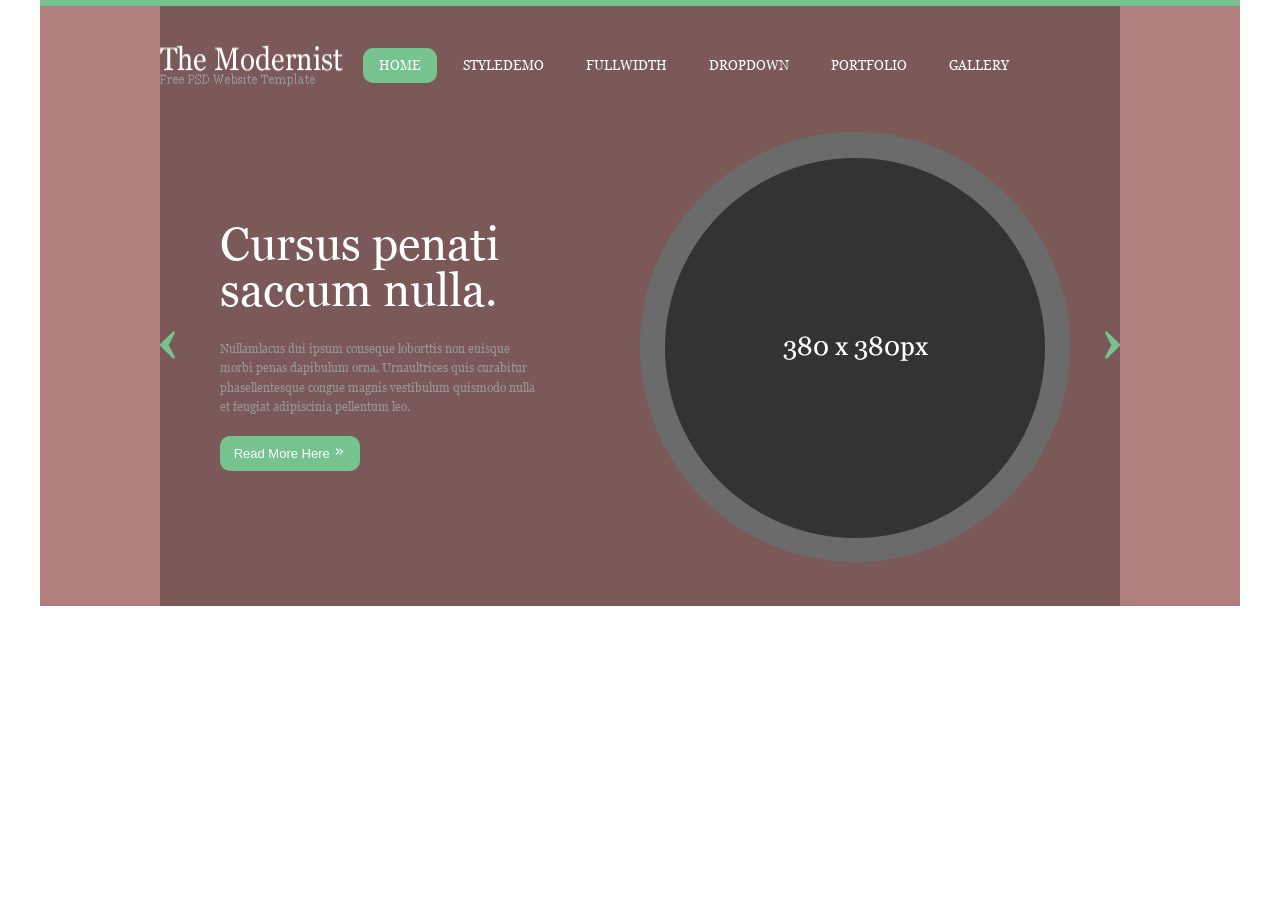
==== index.html @ 9c1d17bd "First Base" ====
<!doctype html>
<html lang="en">
  <head>
    <meta charset="UTF-8" />
    <meta name="viewport" content="width=device-width, initial-scale=1.0" />
    <title>Day07_08 | PC Template 01</title>
    <!-- reset.css link  -->
    <link rel="stylesheet" href="css/reset.css" />
    <!-- style.css link  -->
    <link rel="stylesheet" href="css/style.css" />
  </head>
  <body>
    <div class="wrapper">
      <div class="first-view container-lg">
        <header class="header-section d-flex">
          <!-- <h1 class="header__ttl">
            The Modernist
            <span class="header__sec-ttl"> Free PSD Website Template</span>
          </h1> -->
          <img src="img/export01.png" class="header-img" alt="" />
          <nav class="top-nav">
            <ul class="nav-items d-flex space-between">
              <li class="nav-item nav-btn">
                <a href="#" class="nav-link">Home</a>
              </li>
              <li class="nav-item">
                <a href="" class="nav-link">StyleDemo</a>
              </li>
              <li class="nav-item">
                <a href="" class="nav-link">FullWidth</a>
              </li>
              <li class="nav-item"><a href="" class="nav-link">DropDown</a></li>
              <li class="nav-item">
                <a href="" class="nav-link">Portfolio</a>
              </li>
              <li class="nav-item"><a href="" class="nav-link">Gallery</a></li>
            </ul>
          </nav>
        </header>
        <main class="main-section d-flex item-center space-between">
          <div class="main__left d-flex item-center">
            <span class="main_ll left-arrow">
              <img src="img/ico_left_arrow.png" alt="left chavron icon" />
            </span>
            <div class="main__lr">
              <h2 class="main__lr__ttl">Cursus penati saccum nulla.</h2>
              <p class="main__lr__des">
                Nullamlacus dui ipsum conseque loborttis non euisque morbi penas
                dapibulum orna. Urnaultrices quis curabitur phasellentesque
                congue magnis vestibulum quismodo nulla et feugiat adipiscinia
                pellentum leo.
              </p>
              <button class="rd-btn item-center">
                Read More Here
                <span>
                  <svg
                    xmlns="http://www.w3.org/2000/svg"
                    viewBox="0 -960 960 960"
                    class="rd__icon"
                  >
                    <path
                      d="M383-480 200-664l56-56 240 240-240 240-56-56 183-184Zm264 0L464-664l56-56 240 240-240 240-56-56 183-184Z"
                    />
                  </svg>
                </span>
              </button>
            </div>
          </div>
          <div class="main__right d-flex space-between item-center">
            <img
              src="img/img_380_transparent.png"
              alt="380*380 circle image with transparent background"
              class="main__right-img"
            />
            <span class="right-arrow txt-right">
              <img src="img/ico_right_arrow.png" alt="right chavron icon" />
            </span>
          </div>
        </main>
      </div>
    </div>
  </body>
</html>
---- css/style.css ----
:root {
  --bg-primary-color: #b27f7f;
  --bg-secondary-color: #7c5959;
  --border-primary-color: #76c38f;
  --text-primary-color: #ffffff;
  --text-secondary-color: #979797;
  --btn-primary-color: #76c38f;
}
@font-face {
  font-family: "Georgia";
  src: url("../fonts/Georgia.ttf") format("truetype");
  font-weight: normal;
  font-style: normal;
}
* {
  box-sizing: border-box;
}
/* common class  */
.d-flex {
  display: flex;
}
.item-center {
  align-items: center;
}

.space-between {
  justify-content: space-between;
}
.flex-start {
  justify-content: flex-start;
}
.txt-center {
  text-align: center;
}
.txt-right {
  text-align: end;
}
.nav-btn {
  border-radius: 10px;
  background-color: var(--btn-primary-color);
}

.wrapper {
  width: 1200px;
  margin: auto;
  font-family: "Georgia", sans-serif;
  background-color: var(--bg-primary-color);
  border-top: 6px solid var(--border-primary-color);
}
.container-lg {
  width: 960px;
  margin: 0 auto;
}

.wrapper .first-view {
  /* height: 600px; */
  margin: 0 auto;
  padding-top: 40px;
  background-color: var(--bg-secondary-color);
}
.first-view .header-section {
  /* width: 960px; */
  /* height: 80px; */
  padding: 0;
  margin: 0 auto;
}

.header-section .header__ttl {
  font-size: 28px;
  line-height: 28px;
  height: 40px;
  color: var(--text-primary-color);
}

.header-section .header__sec-ttl {
  text-indent: 0;
  font-size: 12px;
  line-height: 11px;
  color: var(--text-secondary-color);
  display: block;
}
.header-img {
  margin-top: -1.5px;
}
.top-nav {
  background-color: transparent;
  height: 40px;
}

ul.nav-items {
  font-size: 13px;
  margin-top: 2px;
  margin-left: 10px;
  height: 35px;
  text-transform: uppercase;
  color: var(--text-primary-color);
}
.nav-items .nav-item {
  display: flex;
  justify-content: center;
  align-items: center;
  margin-left: 10px;
}
.nav-items .nav-item .nav-link {
  padding: 0px 16px;
  text-decoration: none;
  color: var(--text-primary-color);
}
.nav-items .nav-item:hover {
  border-radius: 10px;
  background-color: var(--btn-primary-color);
}

/* main view  */
.main-section {
  width: 960px;
  height: 520px;
}
.main__left {
  width: 50%;
}
.main__lr {
  width: 320px;
}
.main__lr__ttl {
  font-size: 46px;
  line-height: 46px;
  color: var(--text-primary-color);
}
.main__lr__des {
  font-size: 12px;
  line-height: 19.2px;
  margin-top: 26px;
  color: var(--text-secondary-color);
}
.main__right {
  width: 50%;
}
.main__right-img {
  /* width: 380px;
  height: 380px; */
}
.right-arrow,
.left-arrow {
  width: 60px;
}

.rd-btn {
  font-size: 13px;
  background-color: var(--border-primary-color);
  margin-top: 20px;
  height: 35px;
  width: 140px;
  color: var(--text-primary-color);
  border: none;
  border-radius: 10px;
}

.rd__icon {
  fill: var(--text-primary-color);
  width: 13px;
  /* padding-top: 10px; */
}
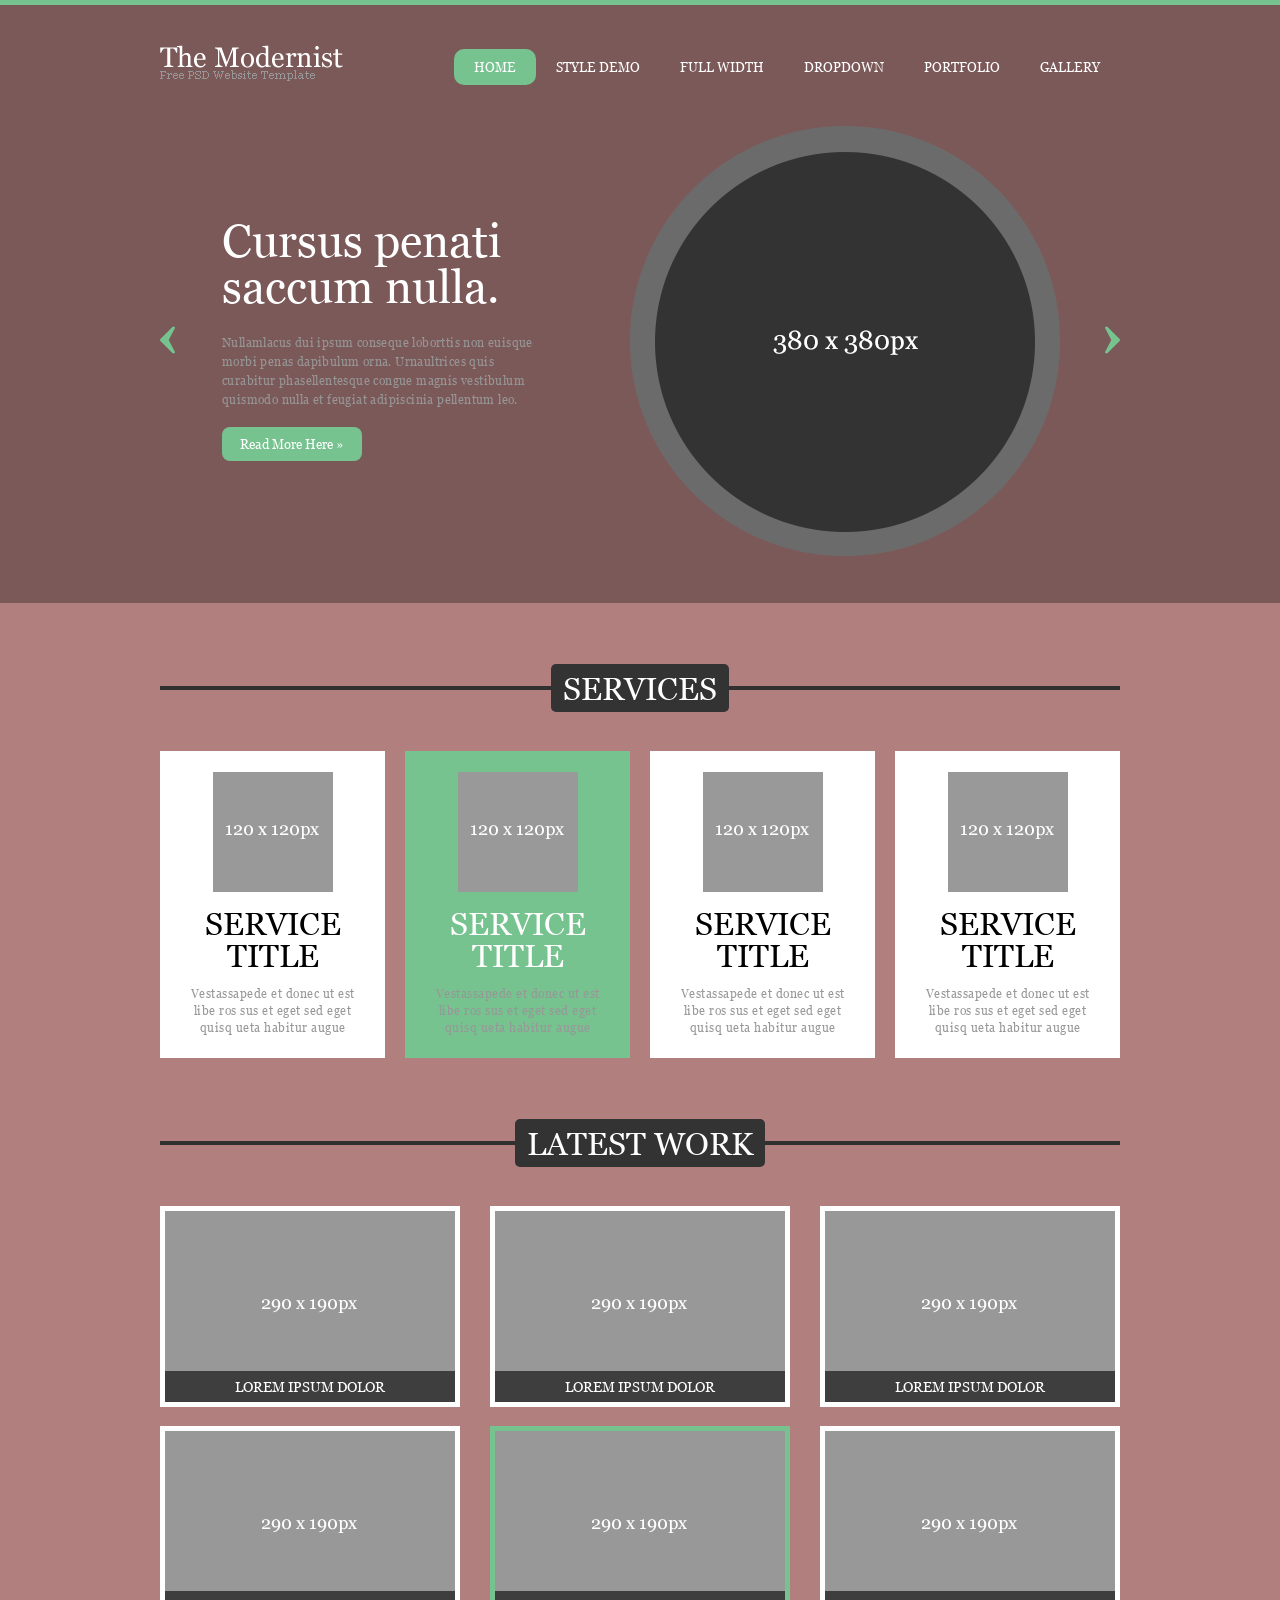
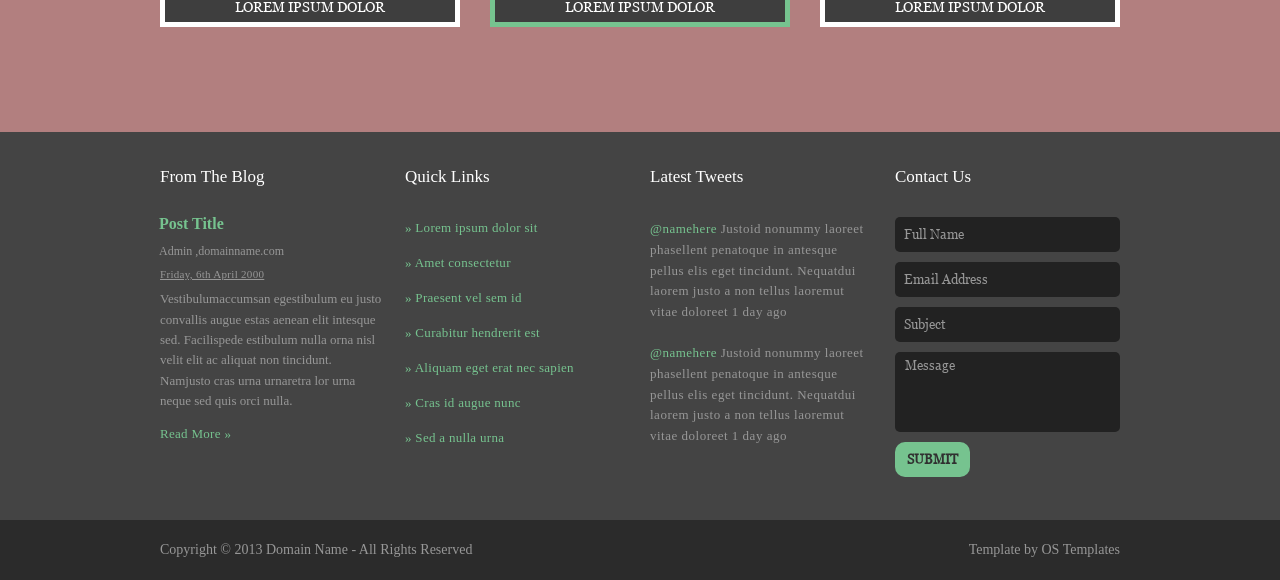
==== commit 841301fb: "modify 01" ====
--- a/index.html
+++ b/index.html
@@ -1,83 +1,207 @@
 <!doctype html>
 <html lang="en">
-  <head>
-    <meta charset="UTF-8" />
-    <meta name="viewport" content="width=device-width, initial-scale=1.0" />
-    <title>Day07_08 | PC Template 01</title>
-    <!-- reset.css link  -->
-    <link rel="stylesheet" href="css/reset.css" />
-    <!-- style.css link  -->
-    <link rel="stylesheet" href="css/style.css" />
-  </head>
-  <body>
-    <div class="wrapper">
-      <div class="first-view container-lg">
-        <header class="header-section d-flex">
-          <!-- <h1 class="header__ttl">
-            The Modernist
-            <span class="header__sec-ttl"> Free PSD Website Template</span>
-          </h1> -->
-          <img src="img/export01.png" class="header-img" alt="" />
-          <nav class="top-nav">
-            <ul class="nav-items d-flex space-between">
-              <li class="nav-item nav-btn">
-                <a href="#" class="nav-link">Home</a>
-              </li>
-              <li class="nav-item">
-                <a href="" class="nav-link">StyleDemo</a>
-              </li>
-              <li class="nav-item">
-                <a href="" class="nav-link">FullWidth</a>
-              </li>
-              <li class="nav-item"><a href="" class="nav-link">DropDown</a></li>
-              <li class="nav-item">
-                <a href="" class="nav-link">Portfolio</a>
-              </li>
-              <li class="nav-item"><a href="" class="nav-link">Gallery</a></li>
-            </ul>
-          </nav>
-        </header>
-        <main class="main-section d-flex item-center space-between">
-          <div class="main__left d-flex item-center">
-            <span class="main_ll left-arrow">
-              <img src="img/ico_left_arrow.png" alt="left chavron icon" />
-            </span>
-            <div class="main__lr">
-              <h2 class="main__lr__ttl">Cursus penati saccum nulla.</h2>
-              <p class="main__lr__des">
-                Nullamlacus dui ipsum conseque loborttis non euisque morbi penas
-                dapibulum orna. Urnaultrices quis curabitur phasellentesque
-                congue magnis vestibulum quismodo nulla et feugiat adipiscinia
-                pellentum leo.
-              </p>
-              <button class="rd-btn item-center">
-                Read More Here
-                <span>
-                  <svg
-                    xmlns="http://www.w3.org/2000/svg"
-                    viewBox="0 -960 960 960"
-                    class="rd__icon"
-                  >
-                    <path
-                      d="M383-480 200-664l56-56 240 240-240 240-56-56 183-184Zm264 0L464-664l56-56 240 240-240 240-56-56 183-184Z"
-                    />
-                  </svg>
-                </span>
-              </button>
-            </div>
-          </div>
-          <div class="main__right d-flex space-between item-center">
-            <img
-              src="img/img_380_transparent.png"
-              alt="380*380 circle image with transparent background"
-              class="main__right-img"
-            />
-            <span class="right-arrow txt-right">
-              <img src="img/ico_right_arrow.png" alt="right chavron icon" />
-            </span>
-          </div>
-        </main>
-      </div>
+
+<head>
+  <meta charset="UTF-8" />
+  <meta name="viewport" content="width=device-width, initial-scale=1.0" />
+  <title>Day 07&08 | PC Template 01</title>
+  <link rel="stylesheet" href="css/reset.css" />
+  <link rel="stylesheet" href="css/style.css" />
+</head>
+
+<body>
+  <header class="header-sec container-lg ">
+    <img class="" src="img/img_logo.png" alt="Logo Image" />
+    <!-- <nav class="top-nav"> -->
+    <ul class="nav-items">
+      <li class="nav-item">
+        <a href="" class="nav-link active">Home</a>
+      </li>
+      <li class="nav-item">
+        <a href="" class="nav-link">style demo</a>
+      </li>
+      <li class="nav-item">
+        <a href="" class="nav-link">full width</a>
+      </li>
+      <li class="nav-item"><a href="" class="nav-link">dropdown</a></li>
+      <li class="nav-item">
+        <a href="" class="nav-link">portfolio</a>
+      </li>
+      <li class="nav-item"><a href="" class="nav-link">gallery</a></li>
+    </ul>
+    <!-- </nav> -->
+    <div class="menu-bar">
+      <span></span>
+      <span></span>
+      <span></span>
     </div>
-  </body>
-</html>
+  </header><!-- .header-sec -->
+  <main class="main-visual">
+    <section class="banner container-lg d-flex align-items-center  ">
+      <div class="banner__lt">
+        <h3 class="banner__ttl">Cursus penati saccum nulla.</h3>
+        <p class="banner__des">
+          Nullamlacus dui ipsum conseque loborttis non euisque morbi penas
+          dapibulum orna. Urnaultrices quis curabitur phasellentesque
+          congue magnis vestibulum quismodo nulla et feugiat adipiscinia
+          pellentum leo.
+
+        </p>
+        <button class="banner__btn">Read More Here </button>
+      </div>
+      <div class="banner__rt">
+        <img class="banner__img" src="img/img_banner.png" alt="img_banner" width="430" height="430" />
+      </div>
+    </section> <!-- banner section -->
+    <section class="bg-primary">
+      <div class="container-lg">
+        <div class="cmn__ttl ">
+          <h3>SERVICES </h3>
+        </div>
+        <div class="services d-flex ">
+          <div class="service-card">
+            <img src="img/img_service.png" alt="service image" width="120" height="120" />
+            <h4 class="service-ttl">Service Title</h4>
+            <p class="service-des">
+              Vestassapede et donec ut est libe ros sus et eget sed eget quisq
+              ueta habitur augue
+            </p>
+          </div>
+          <div class="service-card active">
+            <img src="img/img_service.png" alt="service image" width="120" height="120" />
+            <h4 class="service-ttl">Service Title</h4>
+            <p class="service-des">
+              Vestassapede et donec ut est libe ros sus et eget sed eget quisq
+              ueta habitur augue
+            </p>
+          </div>
+          <div class="service-card">
+            <img src="img/img_service.png" alt="service image" width="120" height="120" />
+            <h4 class="service-ttl">Service Title</h4>
+            <p class="service-des">
+              Vestassapede et donec ut est libe ros sus et eget sed eget quisq
+              ueta habitur augue
+            </p>
+          </div>
+          <div class="service-card">
+            <img src="img/img_service.png" alt="service image" width="120" height="120" />
+            <h4 class="service-ttl">Service Title</h4>
+            <p class="service-des">
+              Vestassapede et donec ut est libe ros sus et eget sed eget quisq
+              ueta habitur augue
+            </p>
+          </div>
+
+
+        </div>
+      </div>
+    </section> <!-- service container -->
+    <section class="bg-primary">
+      <div class="container-lg">
+        <div class="cmn__ttl">
+          <h3>LATEST wORK </h3>
+        </div>
+        <div class="works d-flex align-items-center  ">
+          <div class="work-card">
+            <img src="img/img_work.png" alt="work image" />
+            <p class="work-des">Lorem ipsum dolor</p>
+          </div>
+          <div class="work-card">
+            <img src="img/img_work.png" alt="work image" />
+            <p class="work-des">Lorem ipsum dolor</p>
+          </div>
+          <div class="work-card">
+            <img src="img/img_work.png" alt="work image" />
+            <p class="work-des">Lorem ipsum dolor</p>
+          </div>
+          <div class="work-card">
+            <img src="img/img_work.png" alt="work image" />
+            <p class="work-des">Lorem ipsum dolor</p>
+          </div>
+          <div class="work-card active">
+            <img src="img/img_work.png" alt="work image" />
+            <p class="work-des">Lorem ipsum dolor</p>
+          </div>
+          <div class="work-card">
+            <img src="img/img_work.png" alt="work image" />
+            <p class="work-des">Lorem ipsum dolor</p>
+          </div>
+        </div>
+      </div>
+    </section> <!-- work section -->
+  </main> <!-- .main-visual -->
+  <footer class="bg-footer">
+    <div class="footer-sec container-lg d-flex space-between">
+      <div class="footer__item">
+        <h3 class="ft__ttl">From The Blog</h3>
+        <h4 class="ft__sec-ttl">Post Title</h4>
+        <h5 class="ft__mail">Admin <span>,domainname.com</span></h5>
+        <a href="" class="ft__date">Friday, 6th April 2000</a>
+        <p class="ft__des">
+          Vestibulumaccumsan egestibulum eu justo convallis augue estas aenean
+          elit intesque sed. Facilispede estibulum nulla orna nisl velit elit
+          ac aliquat non tincidunt. Namjusto cras urna urnaretra lor urna
+          neque sed quis orci nulla.
+        </p>
+        <a href="" class="rd-more-link">Read More </a>
+      </div>
+      <div class="footer__item">
+        <h3 class="ft__ttl">Quick Links</h3>
+        <ul class="quick-links">
+          <li class="quick-link">
+            <a href=""> Lorem ipsum dolor sit </a>
+          </li>
+          <li class="quick-link"><a href=""> Amet consectetur</a></li>
+          <li class="quick-link"><a href=""> Praesent vel sem id</a></li>
+          <li class="quick-link"><a href=""> Curabitur hendrerit est</a></li>
+          <li class="quick-link">
+            <a href=""> Aliquam eget erat nec sapien</a>
+          </li>
+          <li class="quick-link"><a href=""> Cras id augue nunc</a></li>
+          <li class="quick-link"><a href=""> Sed a nulla urna</a></li>
+        </ul>
+      </div>
+      <div class="footer__item">
+        <h3 class="ft__ttl">Latest Tweets</h3>
+        <div class="tweet-container">
+          <p class="tweet-des">
+            <a href="" class="tweet__link">@namehere</a>
+            Justoid nonummy laoreet phasellent penatoque in antesque pellus
+            elis eget tincidunt. Nequatdui laorem justo a non tellus laoremut
+            vitae doloreet 1 day ago
+          </p>
+          <p class="tweet-des">
+            <a href="" class="tweet__link">@namehere</a>
+            Justoid nonummy laoreet phasellent penatoque in antesque pellus
+            elis eget tincidunt. Nequatdui laorem justo a non tellus laoremut
+            vitae doloreet 1 day ago
+          </p>
+        </div>
+      </div>
+      <div class="footer__item">
+        <h3 class="ft__ttl">Contact Us</h3>
+        <form action="" class="contact-form">
+          <input type="text" class="cmn__input" name="fullname" id="" placeholder="Full Name" />
+          <input type="email" class="cmn__input" name="email" id="" placeholder="Email Address" />
+          <input type="text" class="cmn__input" name="subject" id="" placeholder="Subject" />
+          <textarea name="message" class="cmn__textarea" rows="2" placeholder="Message"></textarea>
+          <button type="submit" class="sub-btn">Submit</button>
+        </form>
+      </div>
+
+    </div> <!-- .footer-sec -->
+    <div class="bg-copyright">
+      <div class="copyright-sec container-lg d-flex space-between align-items-center">
+        <div>Copyright &copy; 2013 Domain Name - All Rights Reserved</div>
+        <div>Template by OS Templates</div>
+      </div>
+
+    </div> <!-- .copyright-sec -->
+  </footer> <!-- .footer-sec -->
+
+
+  <script src="js/jquery-4.0.0.min.js"></script>
+  <script src="js/custom.js"></script>
+</body>
+
+</html>
--- a/css/style.css
+++ b/css/style.css
@@ -1,3 +1,5 @@
+@charset "UTF-8";
+
 :root {
   --bg-primary-color: #b27f7f;
   --bg-secondary-color: #7c5959;
@@ -5,159 +7,492 @@
   --text-primary-color: #ffffff;
   --text-secondary-color: #979797;
   --btn-primary-color: #76c38f;
-}
+  --ft-primary-color: #444444;
+  --ft-secondary-color: #2b2b2b;
+}
+
 @font-face {
   font-family: "Georgia";
   src: url("../fonts/Georgia.ttf") format("truetype");
   font-weight: normal;
   font-style: normal;
 }
+
 * {
-  box-sizing: border-box;
-}
-/* common class  */
-.d-flex {
-  display: flex;
-}
-.item-center {
-  align-items: center;
-}
-
-.space-between {
-  justify-content: space-between;
-}
-.flex-start {
-  justify-content: flex-start;
-}
-.txt-center {
-  text-align: center;
-}
-.txt-right {
-  text-align: end;
-}
-.nav-btn {
-  border-radius: 10px;
-  background-color: var(--btn-primary-color);
-}
-
-.wrapper {
-  width: 1200px;
-  margin: auto;
+  margin: 0;
+  padding: 0;
   font-family: "Georgia", sans-serif;
-  background-color: var(--bg-primary-color);
-  border-top: 6px solid var(--border-primary-color);
-}
+}
+
+body {
+  background-color: var(--bg-secondary-color);
+  border-top: 5px solid var(--border-primary-color); 
+}
+ 
+
+/* common css  */
 .container-lg {
   width: 960px;
   margin: 0 auto;
 }
 
-.wrapper .first-view {
-  /* height: 600px; */
-  margin: 0 auto;
-  padding-top: 40px;
+.d-flex {
+  display: flex;
+}
+
+.align-items-center {
+  align-items: center;
+}
+
+.item-center {
+  justify-content: center;
+}
+
+.space-between {
+  justify-content: space-between;
+}
+
+.bg-primary {
+  background-color: var(--bg-primary-color);
+}
+
+.bg-secondary {
   background-color: var(--bg-secondary-color);
 }
-.first-view .header-section {
-  /* width: 960px; */
-  /* height: 80px; */
+
+.bg-footer {
+  background-color: var(--ft-primary-color);
+}
+
+.bg-copyright {
+  background-color: var(--ft-secondary-color);
+}
+
+
+
+
+/* header section  */
+.header-sec {
+  margin-top: 40px;
+  display: flex;
+  align-items: center;
+  justify-content: space-between;
+  position: relative;
+  /* z-index: 10; */
+}
+
+.top-nav {
+  font-size: 13px;
+  text-wrap: nowrap;
+  padding-left: 122px;
+}
+
+.nav-items {
+  display: flex;
+  list-style: none;
   padding: 0;
-  margin: 0 auto;
-}
-
-.header-section .header__ttl {
-  font-size: 28px;
-  line-height: 28px;
-  height: 40px;
-  color: var(--text-primary-color);
-}
-
-.header-section .header__sec-ttl {
-  text-indent: 0;
-  font-size: 12px;
-  line-height: 11px;
-  color: var(--text-secondary-color);
-  display: block;
-}
-.header-img {
-  margin-top: -1.5px;
-}
-.top-nav {
-  background-color: transparent;
-  height: 40px;
-}
-
-ul.nav-items {
-  font-size: 13px;
-  margin-top: 2px;
-  margin-left: 10px;
-  height: 35px;
+  margin: 0;
+  justify-content: flex-end;
   text-transform: uppercase;
-  color: var(--text-primary-color);
-}
-.nav-items .nav-item {
-  display: flex;
-  justify-content: center;
-  align-items: center;
-  margin-left: 10px;
-}
-.nav-items .nav-item .nav-link {
-  padding: 0px 16px;
+  margin-top: 7px;
+}
+
+.nav-item {
+  margin: 0px;
+  padding: 0;
+}
+
+.nav-link {
   text-decoration: none;
   color: var(--text-primary-color);
-}
-.nav-items .nav-item:hover {
+  font-family: "Georgia", serif;
+  font-size: 13px;
+  padding: 10px 20px;
+}
+
+.nav-link.active,
+.nav-link:hover {
+  background-color: var(--btn-primary-color);
   border-radius: 10px;
-  background-color: var(--btn-primary-color);
-}
-
-/* main view  */
-.main-section {
-  width: 960px;
-  height: 520px;
-}
-.main__left {
-  width: 50%;
-}
-.main__lr {
-  width: 320px;
-}
-.main__lr__ttl {
+}
+
+
+.banner {
+  padding: 45px 0px;
+  position: relative;
+}
+
+.banner::before {
+  content: url(../img/ico_left_arrow.png);
+  top: 47%;
+  position: absolute;
+}
+
+.banner::after {
+  content: url(../img/ico_right_arrow.png);
+  position: absolute;
+  top: 47%;
+  right: 0;
+}
+
+.banner__lt {
+  padding: 10px 26px 15px 62px;
+
+}
+
+.banner__rt {
+  padding: 0px 60px;
+}
+
+.banner__ttl {
   font-size: 46px;
   line-height: 46px;
   color: var(--text-primary-color);
 }
-.main__lr__des {
+
+.banner__des {
   font-size: 12px;
   line-height: 19.2px;
-  margin-top: 26px;
-  color: var(--text-secondary-color);
-}
-.main__right {
-  width: 50%;
-}
-.main__right-img {
-  /* width: 380px;
-  height: 380px; */
-}
-.right-arrow,
-.left-arrow {
-  width: 60px;
-}
-
-.rd-btn {
+  letter-spacing: 0.4px;
+  color: var(--text-secondary-color);
+  padding: 23px 0px 18px 0px;
+}
+
+.banner__btn {
   font-size: 13px;
   background-color: var(--border-primary-color);
-  margin-top: 20px;
-  height: 35px;
-  width: 140px;
   color: var(--text-primary-color);
   border: none;
+  border-radius: 8px;
+  padding: 9px 18px;
+}
+
+
+
+
+
+/* service and work section  */
+.cmn__ttl {
+  font-size: 32px;
+  line-height: 38.4px;
+  text-align: center;
+  text-transform: uppercase;
+  position: relative;
+  padding: 61px 0px 39px 0px;
+}
+
+
+.cmn__ttl::before {
+  content: "";
+  position: absolute;
+  width: 100%;
+  height: 3px;
+  top: 54%;
+  left: 0;
+  border-bottom: 4px solid #303030;
+}
+
+.cmn__ttl h3 {
+  display: inline-block;
+  position: relative;
+  padding: 5px 12px;
+  background-color: #333;
+  color: white;
+  font-size: 32px;
+  border-radius: 5px;
+  max-width: 25%;
+}
+
+.services {
+  gap: 20px;
+  flex-wrap: wrap;
+  row-gap: 20px;
+}
+
+.service-card {
+  width: 225px;
+  box-sizing: border-box;
+  padding: 21px 18px;
+  background-color: #ffffff;
+  display: flex;
+  flex-direction: column;
+  justify-content: baseline;
+  gap: 15px;
+  align-items: center;
+}
+
+.service-card:hover,
+.service-card.active {
+  cursor: pointer;
+  background-color: var(--btn-primary-color);
+  color: var(--text-primary-color);
+}
+
+.service-ttl {
+  font-size: 32px;
+  line-height: 32px;
+  text-transform: uppercase;
+  text-align: center;
+  word-break: break-word;
+}
+
+.service-des {
+  font-size: 12px;
+  line-height: 16.8px;
+  text-align: center;
+  letter-spacing: 0.5px;
+  color: var(--text-secondary-color);
+}
+
+.works {
+  gap: 30px;
+  row-gap: 30px;
+  flex-wrap: wrap;
+  padding-bottom: 116px;
+}
+
+.work-card {
+  width: 290px;
+  border: 5px solid #ffffff;
+  position: relative;
+  background-color: #3e3e3e;
+  margin-bottom: -11px;
+}
+
+.work-card:hover,
+.work-card.active {
+  cursor: pointer;
+  border: 5px solid var(--border-primary-color);
+}
+
+.work-des {
+  display: block;
+  font-size: 14px;
+  line-height: 16.8px;
+  text-align: center;
+  color: #ffffff;
+  text-transform: uppercase;
+  padding: 6px;
+}
+
+/* footer section  */
+.footer-sec {
+  box-sizing: border-box;
+  background-color: #444444;
+  width: 1200px;
+  padding: 0 120px 43px 120px;
+  gap: 20px;
+}
+
+.footer__item {
+  width: 25%;
+  margin-top: 35px;
+}
+
+.ft__ttl {
+  font-size: 17px;
+  line-height: 19.2px;
+  color: var(--text-primary-color);
+}
+
+.ft__sec-ttl {
+  font-size: 16px;
+  line-height: 15.6px;
+  font-weight: bolder;
+  padding-top: 30px;
+  margin-left: -1px;
+  color: var(--border-primary-color);
+}
+
+.ft__mail {
+  font-size: 12px;
+  line-height: 1.2;
+  color: var(--text-secondary-color);
+  margin-left: -1px;
+  padding-top: 12px;
+}
+
+.ft__date {
+  display: inline-block;
+  font-size: 11px;
+  line-height: 1.2;
+  color: var(--text-secondary-color);
+  padding-top: 10px;
+  letter-spacing: 0.3px;
+}
+
+.ft__des {
+  font-size: 13px;
+  line-height: 20.4px;
+  color: var(--text-secondary-color);
+  margin-top: 8px;
+}
+
+.rd-more-link {
+  font-size: 13px;
+  line-height: 20px;
+  color: var(--border-primary-color);
+  margin-top: 13px;
+  display: block;
+  letter-spacing: 0.3px;
+  text-decoration: none;
+}
+
+.rd-more-link::after,
+.quick-link a::before,
+.banner__btn::after {
+  content: "\00BB";
+}
+
+.quick-links {
+  padding-top: 35px;
+  font-size: 13px;
+}
+
+.quick-link {
+  height: 35px;
+}
+
+.quick-link a {
+  color: var(--border-primary-color);
+  text-decoration: none;
+  letter-spacing: 0.3px;
+}
+
+.tweet-container {
+  display: flex;
+  flex-direction: column;
+  margin-top: 33px;
+  gap: 20px;
+}
+
+.tweet-des {
+  font-size: 13px;
+  line-height: 1.6;
+  letter-spacing: 0.5px;
+  color: var(--text-secondary-color);
+}
+
+.tweet__link {
+  color: var(--border-primary-color);
+  text-decoration: none;
+}
+
+.contact-form {
+  display: flex;
+  flex-direction: column;
+  gap: 10px;
+  margin-top: 31px;
+}
+
+::placeholder {
+  color: var(--text-secondary-color);
+  opacity: 1;
+}
+
+.cmn__input {
+  width: 225px;
+  box-sizing: border-box;
+  height: 35px;
+  padding-left: 9px;
+  border: none;
+  border-radius: 5px;
+  background: #222222;
+  outline: none;
+  caret-color: var(--text-secondary-color);
+  color: var(--text-secondary-color);
+}
+
+.cmn__textarea {
+  resize: none;
+  border: none;
+  border-radius: 5px;
+  background: #222222;
+  outline: none;
+  caret-color: var(--text-secondary-color);
+  color: var(--text-secondary-color);
+  height: 80px;
+  padding: 5px 10px;
+  box-sizing: border-box;
+}
+
+.sub-btn {
+  width: 75px;
+  height: 35px;
+  background-color: var(--btn-primary-color);
+  color: #303030;
+  border: none;
   border-radius: 10px;
-}
-
-.rd__icon {
-  fill: var(--text-primary-color);
-  width: 13px;
-  /* padding-top: 10px; */
-}
+  font-weight: bold;
+
+  text-transform: uppercase;
+}
+
+.copyright-sec {
+  min-height: 60px;
+  font-size: 14px;
+  line-height: 1;
+  color: var(--text-secondary-color);
+}
+
+/* burger menu add  */
+.menu-bar {
+  width: 30px;
+  height: 20px;
+  display: none;
+  flex-direction: column;
+  justify-content: space-between;
+  cursor: pointer;
+}
+
+.menu-bar span {
+  display: block;
+  width: 100%;
+  height: 3px;
+  background-color: #cf1313;
+  border-radius: 2px;
+  transition: transform 0.3s ease, opacity 0.3s ease;
+}
+
+.menu-bar.is-active span:nth-child(1) {
+  transform: translateY(8px) rotate(45deg);
+}
+
+.menu-bar.is-active span:nth-child(2) {
+  opacity: 0;
+}
+
+.menu-bar.is-active span:nth-child(3) {
+  transform: translateY(-9px) rotate(-45deg);
+}
+
+@media (max-width: 768px) {
+  .menu-bar {
+    display: flex;
+  }
+
+  .nav-items {
+    position: absolute;
+    top: 100%;
+    left: 0;
+    width: 100%;
+    background-color: #222;
+    flex-direction: column;
+    padding: 20px;
+    gap: 15px;
+    text-align: center;
+
+    transform: translateY(-20px);
+    opacity: 0;
+    visibility: hidden;
+
+    transition: transform 0.4s ease, opacity 0.4s ease, visibility 0.4s;
+  }
+
+
+  .nav-items.is-active {
+    transform: translateY(0);
+    opacity: 1;
+    visibility: visible;
+  }
+}
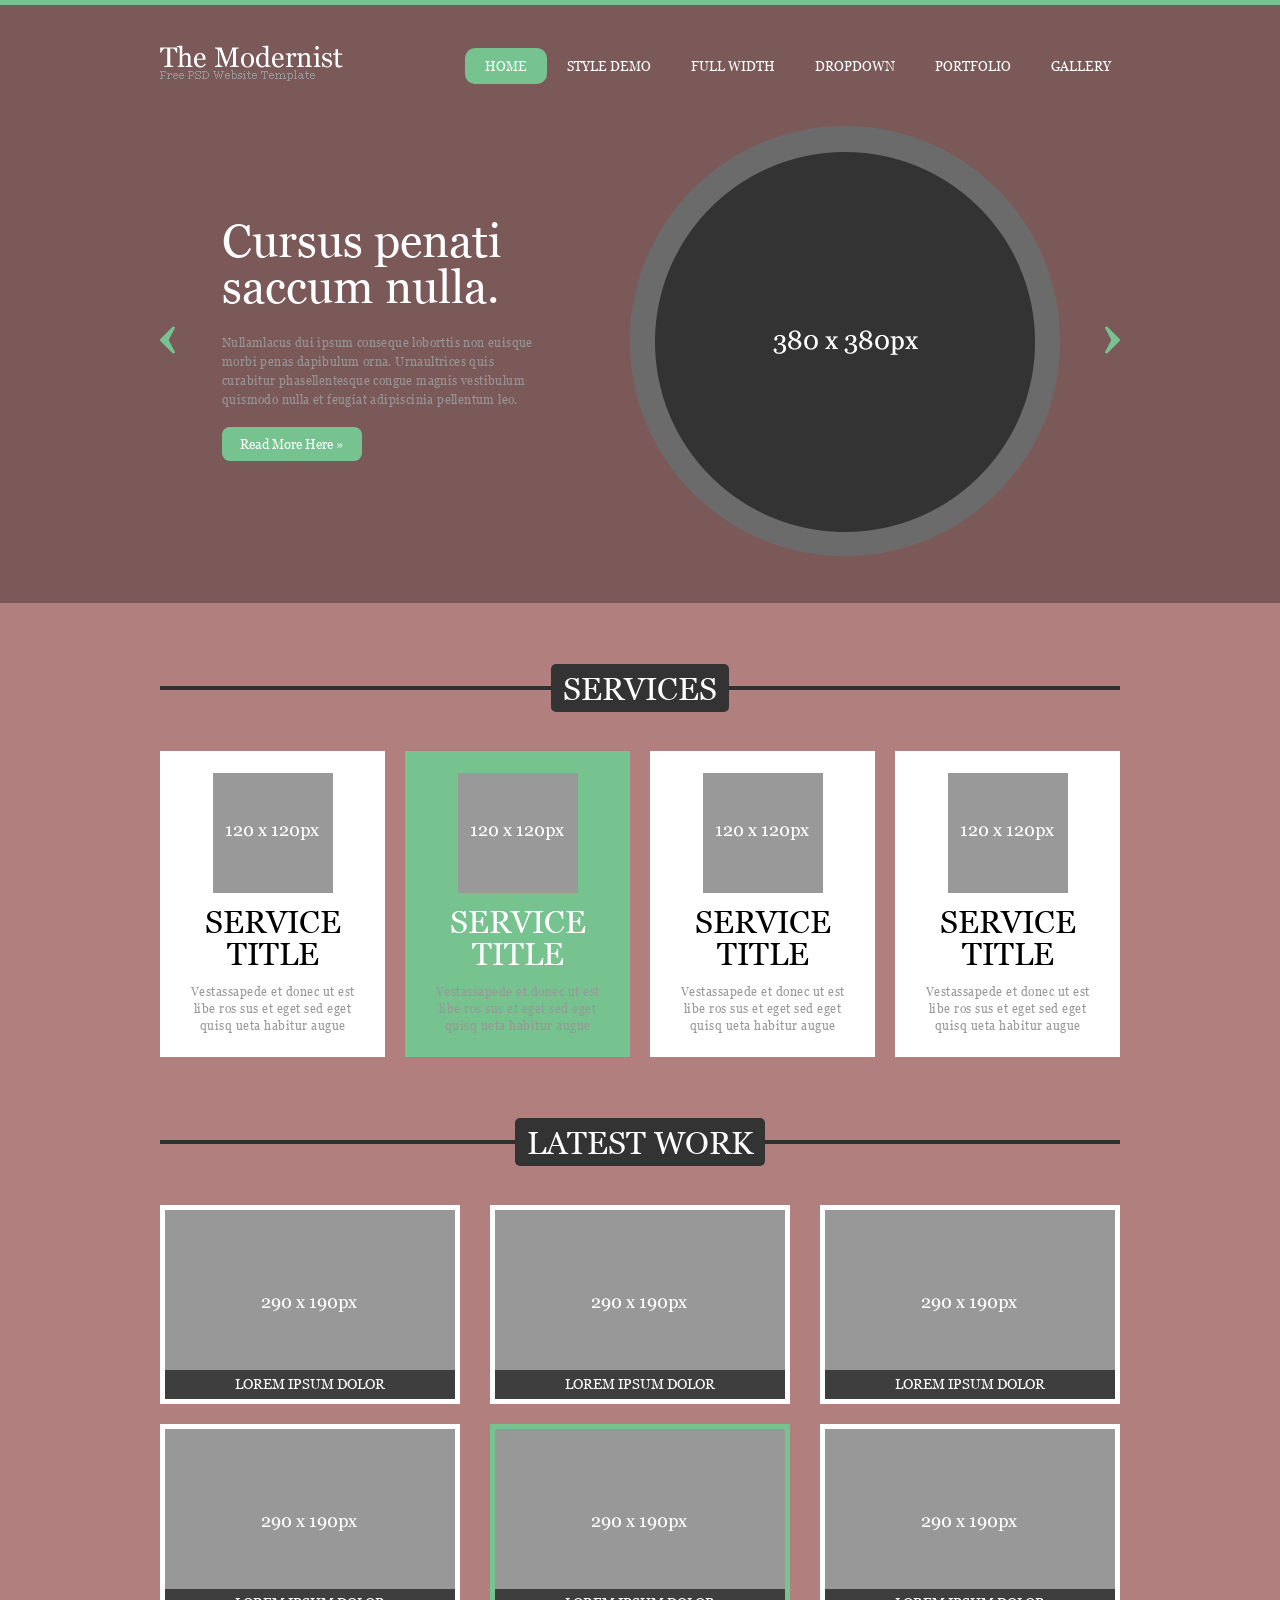
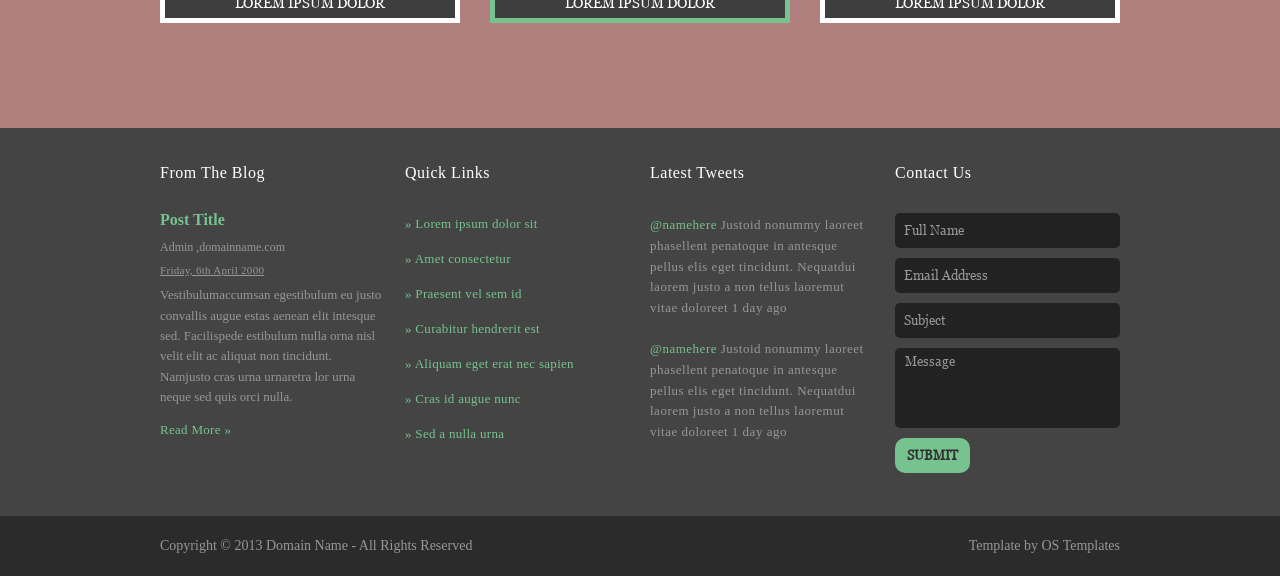
==== commit 884bfba4: "update bug fixed" ====
--- a/index.html
+++ b/index.html
@@ -12,24 +12,24 @@
 <body>
   <header class="header-sec container-lg ">
     <img class="" src="img/img_logo.png" alt="Logo Image" />
-    <!-- <nav class="top-nav"> -->
+    <nav class="top-nav">
     <ul class="nav-items">
       <li class="nav-item">
-        <a href="" class="nav-link active">Home</a>
-      </li>
-      <li class="nav-item">
-        <a href="" class="nav-link">style demo</a>
-      </li>
-      <li class="nav-item">
-        <a href="" class="nav-link">full width</a>
-      </li>
-      <li class="nav-item"><a href="" class="nav-link">dropdown</a></li>
-      <li class="nav-item">
-        <a href="" class="nav-link">portfolio</a>
-      </li>
-      <li class="nav-item"><a href="" class="nav-link">gallery</a></li>
+        <a href="#" class="nav-link active">Home</a>
+      </li>
+      <li class="nav-item">
+        <a href="#" class="nav-link">style demo</a>
+      </li>
+      <li class="nav-item">
+        <a href="#" class="nav-link">full width</a>
+      </li>
+      <li class="nav-item"><a href="#" class="nav-link">dropdown</a></li>
+      <li class="nav-item">
+        <a href="#" class="nav-link">portfolio</a>
+      </li>
+      <li class="nav-item"><a href="#" class="nav-link">gallery</a></li>
     </ul>
-    <!-- </nav> -->
+    </nav>
     <div class="menu-bar">
       <span></span>
       <span></span>
@@ -52,15 +52,17 @@
       <div class="banner__rt">
         <img class="banner__img" src="img/img_banner.png" alt="img_banner" width="430" height="430" />
       </div>
-    </section> <!-- banner section -->
-    <section class="bg-primary">
+    </section> <!-- .banner -->
+    <section class="service-sec bg-primary">
       <div class="container-lg">
         <div class="cmn__ttl ">
           <h3>SERVICES </h3>
         </div>
         <div class="services d-flex ">
           <div class="service-card">
-            <img src="img/img_service.png" alt="service image" width="120" height="120" />
+            <div class="service__img">
+              <img src="img/img_service.png" alt="service image" width="120" height="120" />
+            </div>
             <h4 class="service-ttl">Service Title</h4>
             <p class="service-des">
               Vestassapede et donec ut est libe ros sus et eget sed eget quisq
@@ -68,7 +70,9 @@
             </p>
           </div>
           <div class="service-card active">
-            <img src="img/img_service.png" alt="service image" width="120" height="120" />
+            <div class="service__img">
+              <img src="img/img_service.png" alt="service image" width="120" height="120" />
+            </div>
             <h4 class="service-ttl">Service Title</h4>
             <p class="service-des">
               Vestassapede et donec ut est libe ros sus et eget sed eget quisq
@@ -76,7 +80,9 @@
             </p>
           </div>
           <div class="service-card">
-            <img src="img/img_service.png" alt="service image" width="120" height="120" />
+            <div class="service__img">
+              <img src="img/img_service.png" alt="service image" width="120" height="120" />
+            </div>
             <h4 class="service-ttl">Service Title</h4>
             <p class="service-des">
               Vestassapede et donec ut est libe ros sus et eget sed eget quisq
@@ -84,26 +90,26 @@
             </p>
           </div>
           <div class="service-card">
-            <img src="img/img_service.png" alt="service image" width="120" height="120" />
-            <h4 class="service-ttl">Service Title</h4>
-            <p class="service-des">
-              Vestassapede et donec ut est libe ros sus et eget sed eget quisq
-              ueta habitur augue
-            </p>
-          </div>
-
-
-        </div>
-      </div>
-    </section> <!-- service container -->
-    <section class="bg-primary">
+            <div class="service__img">
+              <img src="img/img_service.png" alt="service image" width="120" height="120" />
+            </div>
+            <h4 class="service-ttl">Service Title</h4>
+            <p class="service-des">
+              Vestassapede et donec ut est libe ros sus et eget sed eget quisq
+              ueta habitur augue
+            </p>
+          </div>
+        </div>
+      </div>
+    </section> <!-- .service-sec -->
+    <section class="work-sec bg-primary">
       <div class="container-lg">
         <div class="cmn__ttl">
           <h3>LATEST wORK </h3>
         </div>
         <div class="works d-flex align-items-center  ">
           <div class="work-card">
-            <img src="img/img_work.png" alt="work image" />
+            <img src="img/img_work.png" alt="work image" width="290" height="160"/>
             <p class="work-des">Lorem ipsum dolor</p>
           </div>
           <div class="work-card">
@@ -128,50 +134,50 @@
           </div>
         </div>
       </div>
-    </section> <!-- work section -->
+    </section> <!-- .work-sec -->
   </main> <!-- .main-visual -->
-  <footer class="bg-footer">
+  <footer class="footer-container bg-footer">
     <div class="footer-sec container-lg d-flex space-between">
       <div class="footer__item">
         <h3 class="ft__ttl">From The Blog</h3>
         <h4 class="ft__sec-ttl">Post Title</h4>
         <h5 class="ft__mail">Admin <span>,domainname.com</span></h5>
-        <a href="" class="ft__date">Friday, 6th April 2000</a>
+        <a href="#" class="ft__date">Friday, 6th April 2000</a>
         <p class="ft__des">
           Vestibulumaccumsan egestibulum eu justo convallis augue estas aenean
           elit intesque sed. Facilispede estibulum nulla orna nisl velit elit
           ac aliquat non tincidunt. Namjusto cras urna urnaretra lor urna
           neque sed quis orci nulla.
         </p>
-        <a href="" class="rd-more-link">Read More </a>
+        <a href="#" class="rd-more-link">Read More </a>
       </div>
       <div class="footer__item">
         <h3 class="ft__ttl">Quick Links</h3>
         <ul class="quick-links">
           <li class="quick-link">
-            <a href=""> Lorem ipsum dolor sit </a>
+            <a href="#"> Lorem ipsum dolor sit </a>
           </li>
-          <li class="quick-link"><a href=""> Amet consectetur</a></li>
-          <li class="quick-link"><a href=""> Praesent vel sem id</a></li>
-          <li class="quick-link"><a href=""> Curabitur hendrerit est</a></li>
+          <li class="quick-link"><a href="#"> Amet consectetur</a></li>
+          <li class="quick-link"><a href="#"> Praesent vel sem id</a></li>
+          <li class="quick-link"><a href="#"> Curabitur hendrerit est</a></li>
           <li class="quick-link">
-            <a href=""> Aliquam eget erat nec sapien</a>
+            <a href="#"> Aliquam eget erat nec sapien</a>
           </li>
-          <li class="quick-link"><a href=""> Cras id augue nunc</a></li>
-          <li class="quick-link"><a href=""> Sed a nulla urna</a></li>
+          <li class="quick-link"><a href="#"> Cras id augue nunc</a></li>
+          <li class="quick-link"><a href="#"> Sed a nulla urna</a></li>
         </ul>
       </div>
       <div class="footer__item">
         <h3 class="ft__ttl">Latest Tweets</h3>
         <div class="tweet-container">
           <p class="tweet-des">
-            <a href="" class="tweet__link">@namehere</a>
+            <a href="#" class="tweet__link">@namehere</a>
             Justoid nonummy laoreet phasellent penatoque in antesque pellus
             elis eget tincidunt. Nequatdui laorem justo a non tellus laoremut
             vitae doloreet 1 day ago
           </p>
           <p class="tweet-des">
-            <a href="" class="tweet__link">@namehere</a>
+            <a href="#" class="tweet__link">@namehere</a>
             Justoid nonummy laoreet phasellent penatoque in antesque pellus
             elis eget tincidunt. Nequatdui laorem justo a non tellus laoremut
             vitae doloreet 1 day ago
@@ -180,10 +186,10 @@
       </div>
       <div class="footer__item">
         <h3 class="ft__ttl">Contact Us</h3>
-        <form action="" class="contact-form">
-          <input type="text" class="cmn__input" name="fullname" id="" placeholder="Full Name" />
-          <input type="email" class="cmn__input" name="email" id="" placeholder="Email Address" />
-          <input type="text" class="cmn__input" name="subject" id="" placeholder="Subject" />
+        <form action="#" class="contact-form">
+          <input type="text" class="cmn__input" name="fullname"  placeholder="Full Name" />
+          <input type="email" class="cmn__input" name="email"  placeholder="Email Address" />
+          <input type="text" class="cmn__input" name="subject"  placeholder="Subject" />
           <textarea name="message" class="cmn__textarea" rows="2" placeholder="Message"></textarea>
           <button type="submit" class="sub-btn">Submit</button>
         </form>
@@ -197,9 +203,7 @@
       </div>
 
     </div> <!-- .copyright-sec -->
-  </footer> <!-- .footer-sec -->
-
-
+  </footer> <!-- .footer-container -->
   <script src="js/jquery-4.0.0.min.js"></script>
   <script src="js/custom.js"></script>
 </body>
--- a/css/style.css
+++ b/css/style.css
@@ -69,8 +69,6 @@
 }
 
 
-
-
 /* header section  */
 .header-sec {
   margin-top: 40px;
@@ -167,10 +165,6 @@
   padding: 9px 18px;
 }
 
-
-
-
-
 /* service and work section  */
 .cmn__ttl {
   font-size: 32px;
@@ -180,7 +174,6 @@
   position: relative;
   padding: 61px 0px 39px 0px;
 }
-
 
 .cmn__ttl::before {
   content: "";
@@ -208,19 +201,19 @@
   flex-wrap: wrap;
   row-gap: 20px;
 }
-
 .service-card {
-  width: 225px;
-  box-sizing: border-box;
-  padding: 21px 18px;
-  background-color: #ffffff;
-  display: flex;
-  flex-direction: column;
-  justify-content: baseline;
-  gap: 15px;
-  align-items: center;
-}
-
+    width: 225px;
+    box-sizing: border-box;
+    padding: 22px 18px;
+    background-color: #ffffff;
+    display: flex;
+    flex-direction: column;
+    gap: 10px;
+    align-items: center;
+}
+.service__img{
+  padding:0px 20px;
+}
 .service-card:hover,
 .service-card.active {
   cursor: pointer;
@@ -242,21 +235,21 @@
   text-align: center;
   letter-spacing: 0.5px;
   color: var(--text-secondary-color);
+  padding-top: 5px;
 }
 
 .works {
   gap: 30px;
-  row-gap: 30px;
+  row-gap: 20px;
   flex-wrap: wrap;
-  padding-bottom: 116px;
+  padding-bottom: 105px;
 }
 
 .work-card {
   width: 290px;
   border: 5px solid #ffffff;
   position: relative;
-  background-color: #3e3e3e;
-  margin-bottom: -11px;
+  background-color: #3e3e3e; 
 }
 
 .work-card:hover,
@@ -266,16 +259,16 @@
 }
 
 .work-des {
-  display: block;
-  font-size: 14px;
-  line-height: 16.8px;
-  text-align: center;
-  color: #ffffff;
-  text-transform: uppercase;
-  padding: 6px;
-}
-
-/* footer section  */
+display: block;
+    font-size: 14px;
+    line-height: 16.8px;
+    text-align: center;
+    color: #ffffff;
+    text-transform: uppercase;
+    padding: 4px 0px 6px 0px;
+}
+
+/* footer section  */ 
 .footer-sec {
   box-sizing: border-box;
   background-color: #444444;
@@ -285,22 +278,22 @@
 }
 
 .footer__item {
-  width: 25%;
+  width: 25%; 
   margin-top: 35px;
 }
 
 .ft__ttl {
-  font-size: 17px;
-  line-height: 19.2px;
-  color: var(--text-primary-color);
+    font-size: 16px;
+    line-height: 19.2px; 
+    color: var(--text-primary-color);
+    letter-spacing: 0.5px;
 }
 
 .ft__sec-ttl {
   font-size: 16px;
   line-height: 15.6px;
   font-weight: bolder;
-  padding-top: 30px;
-  margin-left: -1px;
+  padding-top: 30px;  
   color: var(--border-primary-color);
 }
 
@@ -308,7 +301,7 @@
   font-size: 12px;
   line-height: 1.2;
   color: var(--text-secondary-color);
-  margin-left: -1px;
+  
   padding-top: 12px;
 }
 
@@ -348,8 +341,13 @@
   padding-top: 35px;
   font-size: 13px;
 }
-
-.quick-link {
+.quick-link:hover,
+.rd-more-link:hover,
+.tweet__link:hover {
+  text-decoration: underline;
+  text-decoration-color: var(--border-primary-color);
+}
+.quick-link {  
   height: 35px;
 }
 
@@ -435,6 +433,13 @@
   color: var(--text-secondary-color);
 }
 
+.sub-btn:hover,
+.banner__btn:hover {
+  background-color: #ffffff;
+  color: var(--text-secondary-color);
+  cursor: pointer;
+}
+
 /* burger menu add  */
 .menu-bar {
   width: 30px;
